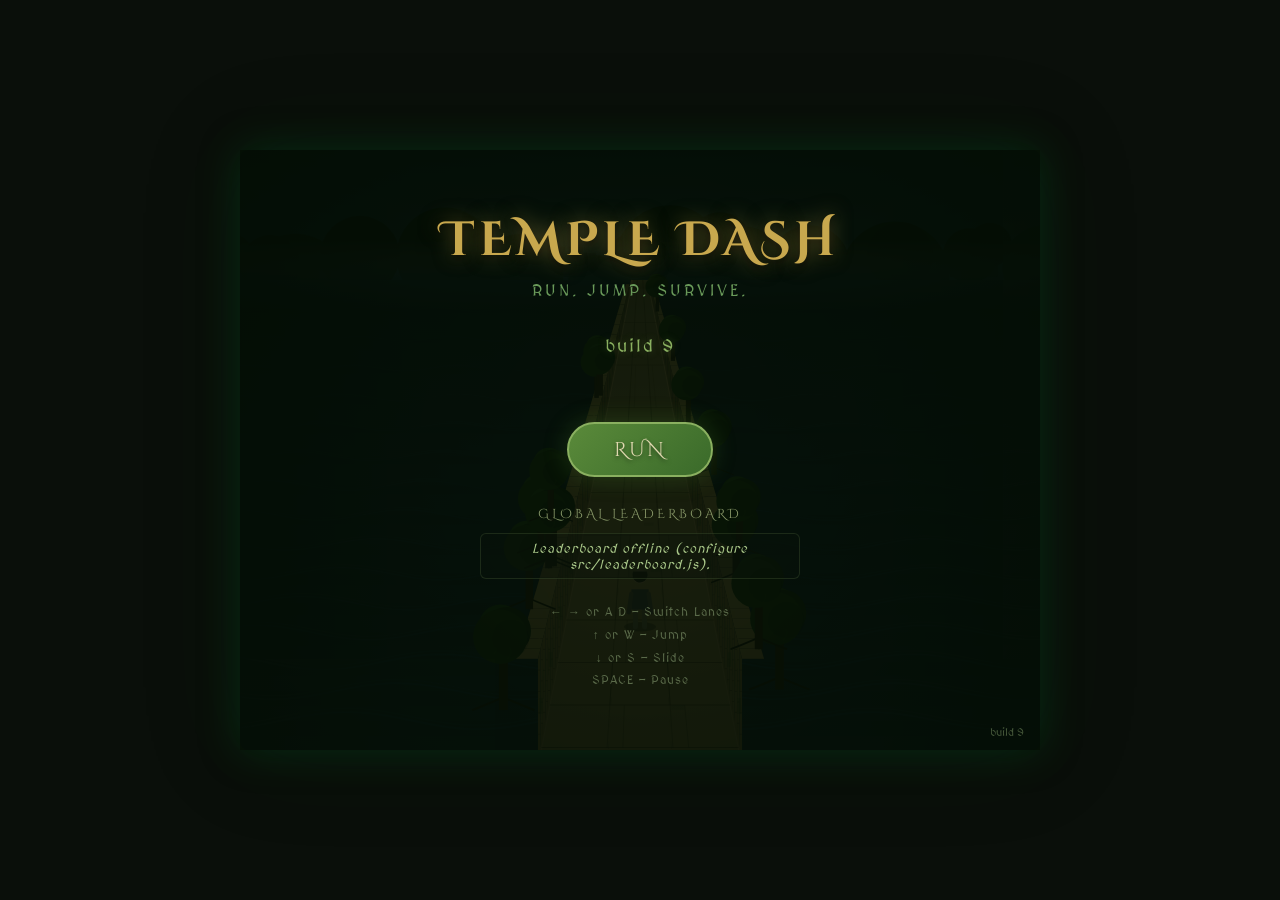
==== index.html @ 7485555b "//" ====
<!DOCTYPE html>
<html lang="en">
<head>
  <meta charset="UTF-8">
  <meta name="viewport" content="width=device-width, initial-scale=1.0">
  <title>Temple Dash</title>
  <link rel="stylesheet" href="style.css">
</head>
<body>

<div id="gameWrapper">
  <canvas id="game" width="800" height="600"></canvas>

  <div id="hud" style="display:none;">
    <div class="hud-left">
      <div class="hud-stat">
        <div class="hud-label">SCORE</div>
        <div class="hud-value score" id="scoreDisplay">0</div>
      </div>
      <div class="hud-stat">
        <div class="hud-label">METERS</div>
        <div class="hud-value dist" id="distDisplay">0</div>
      </div>
      <div class="hud-stat">
        <div class="hud-label">COINS</div>
        <div class="hud-value coins" id="coinDisplay">0</div>
      </div>
    </div>
    <div class="hud-right">
      <div class="biome-chip" id="biomeChip">Jungle Temple</div>
      <button id="pauseBtn" class="pause-btn" type="button" aria-label="Pause">
        <span class="pause-icon" aria-hidden="true">
          <span class="bar"></span><span class="bar"></span>
        </span>
        <span class="play-icon" aria-hidden="true"></span>
      </button>
    </div>
    <div class="version" id="versionDisplay"></div>

    <div class="powerup-hud" id="powerupHud">
      <div class="streak-bar" id="streakBar">
        <div class="streak-label">
          <span class="streak-icon" aria-hidden="true">●</span>
          <span id="streakLabel">0 / 10</span>
        </div>
        <div class="streak-track">
          <div class="streak-fill" id="streakFill"></div>
        </div>
      </div>

      <div class="invincible-timer" id="invincibleTimer" style="display:none;">
        <span class="invincible-icon" aria-hidden="true">★</span>
        <span class="invincible-text">INVINCIBLE</span>
        <span class="invincible-count" id="invincibleCount">5</span><span class="invincible-suffix">s</span>
      </div>
    </div>
  </div>

  <div id="pauseOverlay" class="pause-overlay">
    <div class="pause-card">
      <h2>PAUSED</h2>
      <div class="pause-hint">Press SPACE or tap below to resume</div>
      <button id="resumeBtn" type="button">RESUME</button>
    </div>
  </div>

  <div id="biomeBanner" class="biome-banner"></div>

  <div id="overlay">
    <h1>TEMPLE DASH</h1>
    <div class="subtitle">Run. Jump. Survive.</div>
    <div class="overlay-version-large" id="overlayVersionLarge"></div>
    <div class="score-display" id="finalScore" style="display:none;"></div>
    <div class="high-score" id="highScore" style="display:none;"></div>

    <div class="world-best" id="worldBest"></div>

    <button id="startBtn">RUN</button>

    <div class="leaderboard" id="leaderboardWrap">
      <div class="leaderboard-title">GLOBAL LEADERBOARD</div>
      <ol class="leaderboard-list" id="leaderboardList">
        <li class="leaderboard-empty">Loading top runners...</li>
      </ol>
    </div>

    <div class="controls-hint">
      &larr; &rarr; or A D &mdash; Switch Lanes<br>
      &uarr; or W &mdash; Jump<br>
      &darr; or S &mdash; Slide<br>
      SPACE &mdash; Pause
    </div>
    <div class="overlay-version" id="overlayVersion"></div>
  </div>
</div>

<!-- Load order matters: config first, biomes next (so drawers can read palettes), then modules, game.js last -->
<script src="src/config.js"></script>
<script src="src/biomes.js"></script>
<script>
  // Make canvas available to all modules
  TD.canvas = document.getElementById('game');
</script>
<script src="src/particles.js"></script>
<script src="src/player.js"></script>
<script src="src/obstacles.js"></script>
<script src="src/coins.js"></script>
<script src="src/environment.js"></script>
<script src="src/input.js"></script>
<script src="src/intro.js"></script>
<script src="src/leaderboard.js"></script>
<script src="src/ui.js"></script>
<script src="src/game.js"></script>

</body>
</html>
---- style.css ----
@import url('https://fonts.googleapis.com/css2?family=Cinzel+Decorative:wght@700;900&family=MedievalSharp&display=swap');

* { margin: 0; padding: 0; box-sizing: border-box; }

body {
  background: #0a0f0a;
  display: flex;
  justify-content: center;
  align-items: center;
  height: 100vh;
  overflow: hidden;
  font-family: 'MedievalSharp', cursive;
}

#gameWrapper {
  position: relative;
  width: 800px;
  height: 600px;
}

canvas {
  display: block;
  border-radius: 8px;
  box-shadow: 0 0 40px rgba(0,80,30,0.4), 0 0 100px rgba(0,40,15,0.2);
}

/* ---- Overlay (start / game-over screen) ---- */

#overlay {
  position: absolute;
  top: 0; left: 0;
  width: 100%; height: 100%;
  display: flex;
  flex-direction: column;
  justify-content: center;
  align-items: center;
  background: rgba(5,15,5,0.88);
  z-index: 10;
  transition: opacity 0.4s;
}

#overlay.hidden {
  opacity: 0;
  pointer-events: none;
}

#overlay h1 {
  font-family: 'Cinzel Decorative', serif;
  font-size: 48px;
  color: #c8a84e;
  text-shadow: 0 0 20px rgba(200,168,78,0.5), 0 3px 6px rgba(0,0,0,0.8);
  margin-bottom: 8px;
  letter-spacing: 4px;
}

#overlay .subtitle {
  font-size: 16px;
  color: #6a9a5a;
  margin-bottom: 35px;
  letter-spacing: 3px;
  text-transform: uppercase;
}

#overlay .score-display {
  font-size: 26px;
  color: #ffd700;
  margin-bottom: 8px;
  text-shadow: 0 0 10px rgba(255,215,0,0.4);
}

#overlay .high-score {
  font-size: 15px;
  color: #7a8a6a;
  margin-bottom: 28px;
}

#startBtn {
  font-family: 'Cinzel Decorative', serif;
  font-size: 20px;
  padding: 12px 45px;
  background: linear-gradient(135deg, #5a8a3a, #3a6a2a);
  color: #e0d8b0;
  border: 2px solid #8ab060;
  border-radius: 50px;
  cursor: pointer;
  text-shadow: 0 2px 4px rgba(0,0,0,0.5);
  box-shadow: 0 0 25px rgba(80,140,50,0.3);
  transition: all 0.3s;
  letter-spacing: 2px;
}

#startBtn:hover {
  transform: scale(1.05);
  box-shadow: 0 0 40px rgba(80,140,50,0.5);
  background: linear-gradient(135deg, #6a9a4a, #4a7a3a);
}

.controls-hint {
  margin-top: 22px;
  font-size: 12px;
  color: #5a6a4a;
  text-align: center;
  line-height: 1.9;
  letter-spacing: 1px;
}

/* ---- HUD ---- */

#hud {
  position: absolute;
  top: 0; left: 0;
  width: 100%;
  padding: 12px 20px;
  display: flex;
  justify-content: space-between;
  align-items: flex-start;
  pointer-events: none;
  z-index: 5;
}

.hud-left {
  display: flex;
  gap: 22px;
}

.hud-stat {
  display: flex;
  flex-direction: column;
  align-items: flex-start;
  line-height: 1;
}

.hud-label {
  font-family: 'Cinzel Decorative', serif;
  font-size: 10px;
  color: #7a8a6a;
  letter-spacing: 2px;
  margin-bottom: 4px;
  text-shadow: 0 1px 3px rgba(0,0,0,0.8);
}

.hud-value {
  font-family: 'Cinzel Decorative', serif;
  font-size: 22px;
  text-shadow: 0 2px 6px rgba(0,0,0,0.8);
}

.hud-value.score { color: #ffd700; }
.hud-value.dist  { color: #aac88a; }
.hud-value.coins { color: #f0c860; }

.hud-right {
  display: flex;
  align-items: center;
  gap: 10px;
}

/* Pause button — opt back in to clicks since the HUD disables them. */
.pause-btn {
  pointer-events: auto;
  width: 36px;
  height: 36px;
  border-radius: 50%;
  border: 1px solid rgba(200,168,78,0.5);
  background: rgba(10,20,10,0.65);
  color: #e0d8b0;
  cursor: pointer;
  display: flex;
  align-items: center;
  justify-content: center;
  padding: 0;
  transition: transform 0.15s ease, box-shadow 0.2s ease, background 0.2s ease;
  box-shadow: 0 2px 8px rgba(0,0,0,0.5);
}

.pause-btn:hover {
  transform: scale(1.06);
  background: rgba(20,35,20,0.85);
  box-shadow: 0 0 14px rgba(200,168,78,0.35);
}

.pause-btn:active {
  transform: scale(0.96);
}

.pause-btn .pause-icon {
  display: inline-flex;
  gap: 4px;
  align-items: center;
  justify-content: center;
}

.pause-btn .pause-icon .bar {
  width: 4px;
  height: 14px;
  background: #e0d8b0;
  border-radius: 1px;
}

.pause-btn .play-icon {
  display: none;
  width: 0;
  height: 0;
  border-left: 12px solid #e0d8b0;
  border-top: 7px solid transparent;
  border-bottom: 7px solid transparent;
  margin-left: 3px;
}

.pause-btn.is-paused .pause-icon { display: none; }
.pause-btn.is-paused .play-icon  { display: block; }

/* Pause overlay */
.pause-overlay {
  position: absolute;
  inset: 0;
  display: flex;
  align-items: center;
  justify-content: center;
  background: rgba(5,15,5,0.7);
  backdrop-filter: blur(2px);
  opacity: 0;
  pointer-events: none;
  z-index: 9;
  transition: opacity 0.18s ease;
}

.pause-overlay.show {
  opacity: 1;
  pointer-events: auto;
}

.pause-card {
  display: flex;
  flex-direction: column;
  align-items: center;
  padding: 30px 45px;
  background: rgba(10,20,10,0.85);
  border: 1px solid rgba(200,168,78,0.45);
  border-radius: 14px;
  box-shadow: 0 0 40px rgba(0,80,30,0.35);
}

.pause-card h2 {
  font-family: 'Cinzel Decorative', serif;
  font-size: 38px;
  color: #c8a84e;
  letter-spacing: 6px;
  text-shadow: 0 0 18px rgba(200,168,78,0.45), 0 3px 6px rgba(0,0,0,0.7);
  margin-bottom: 10px;
}

.pause-hint {
  font-size: 12px;
  color: #8a9a6a;
  letter-spacing: 2px;
  text-transform: uppercase;
  margin-bottom: 22px;
}

#resumeBtn {
  font-family: 'Cinzel Decorative', serif;
  font-size: 16px;
  padding: 10px 36px;
  background: linear-gradient(135deg, #5a8a3a, #3a6a2a);
  color: #e0d8b0;
  border: 2px solid #8ab060;
  border-radius: 50px;
  cursor: pointer;
  text-shadow: 0 2px 4px rgba(0,0,0,0.5);
  box-shadow: 0 0 20px rgba(80,140,50,0.3);
  transition: all 0.2s;
  letter-spacing: 2px;
}

#resumeBtn:hover {
  transform: scale(1.05);
  background: linear-gradient(135deg, #6a9a4a, #4a7a3a);
  box-shadow: 0 0 30px rgba(80,140,50,0.5);
}

/* ---- Power-up HUD (coin streak bar + invincibility timer) ---- */

.powerup-hud {
  position: absolute;
  top: 60px;
  left: 50%;
  transform: translateX(-50%);
  display: flex;
  flex-direction: column;
  align-items: center;
  gap: 6px;
  pointer-events: none;
  z-index: 6;
}

.streak-bar {
  display: flex;
  flex-direction: column;
  align-items: center;
  gap: 4px;
  transition: transform 0.2s ease;
}

.streak-bar.miss {
  animation: streakMiss 0.45s ease-in-out;
}

.streak-label {
  display: flex;
  align-items: center;
  gap: 6px;
  font-family: 'Cinzel Decorative', serif;
  font-size: 11px;
  color: #f0c860;
  letter-spacing: 2px;
  text-shadow: 0 1px 3px rgba(0,0,0,0.85);
}

.streak-label .streak-icon {
  font-size: 13px;
  color: #ffd700;
  text-shadow: 0 0 8px rgba(255,215,0,0.6);
}

.streak-track {
  width: 220px;
  height: 10px;
  background: rgba(10,20,10,0.7);
  border: 1px solid rgba(200,168,78,0.5);
  border-radius: 6px;
  overflow: hidden;
  box-shadow: 0 2px 6px rgba(0,0,0,0.55), inset 0 1px 2px rgba(0,0,0,0.6);
}

.streak-fill {
  height: 100%;
  width: 0%;
  background: linear-gradient(90deg, #c8a84e, #f0c860 45%, #fff3c0);
  box-shadow: 0 0 10px rgba(255,215,0,0.55);
  transition: width 0.25s ease, background 0.25s ease;
}

.streak-bar.miss .streak-fill {
  background: linear-gradient(90deg, #8a2a1a, #c84a3a);
  transition: none;
}

@keyframes streakMiss {
  0%, 100% { transform: translateX(0); }
  20%      { transform: translateX(-6px); }
  40%      { transform: translateX(5px); }
  60%      { transform: translateX(-3px); }
  80%      { transform: translateX(2px); }
}

.invincible-timer {
  display: flex;
  align-items: center;
  gap: 8px;
  padding: 7px 18px;
  background: linear-gradient(135deg, rgba(60,40,5,0.85), rgba(35,22,2,0.85));
  border: 1.5px solid #ffd700;
  border-radius: 22px;
  font-family: 'Cinzel Decorative', serif;
  color: #ffe9a0;
  letter-spacing: 2px;
  text-shadow: 0 1px 3px rgba(0,0,0,0.8);
  box-shadow: 0 0 18px rgba(255,215,0,0.5), inset 0 0 8px rgba(255,243,180,0.15);
  animation: invinciblePulse 0.9s ease-in-out infinite;
}

.invincible-timer .invincible-icon {
  font-size: 18px;
  color: #fff3c0;
  text-shadow: 0 0 10px #ffd700;
}

.invincible-timer .invincible-text {
  font-size: 12px;
  color: #ffd700;
}

.invincible-timer .invincible-count {
  font-size: 20px;
  font-weight: 900;
  color: #ffffff;
  text-shadow: 0 0 12px #ffd700, 0 1px 3px rgba(0,0,0,0.85);
  min-width: 18px;
  text-align: right;
}

.invincible-timer .invincible-suffix {
  font-size: 12px;
  color: #ffe9a0;
}

@keyframes invinciblePulse {
  0%, 100% { box-shadow: 0 0 18px rgba(255,215,0,0.5), inset 0 0 8px rgba(255,243,180,0.15); }
  50%      { box-shadow: 0 0 32px rgba(255,215,0,0.9), inset 0 0 14px rgba(255,243,180,0.30); }
}

.biome-chip {
  font-family: 'Cinzel Decorative', serif;
  font-size: 13px;
  color: #e0d8b0;
  letter-spacing: 2px;
  padding: 6px 14px;
  background: rgba(10,20,10,0.6);
  border: 1px solid rgba(200,168,78,0.4);
  border-radius: 20px;
  text-shadow: 0 1px 3px rgba(0,0,0,0.8);
}

/* ---- Biome transition banner ---- */

.biome-banner {
  position: absolute;
  top: 45%;
  left: 50%;
  transform: translate(-50%, -50%) scale(0.9);
  font-family: 'Cinzel Decorative', serif;
  font-size: 36px;
  color: #c8a84e;
  letter-spacing: 6px;
  text-shadow: 0 0 25px rgba(200,168,78,0.7), 0 4px 10px rgba(0,0,0,0.9);
  padding: 18px 40px;
  background: rgba(5,15,5,0.55);
  border-top: 2px solid rgba(200,168,78,0.5);
  border-bottom: 2px solid rgba(200,168,78,0.5);
  pointer-events: none;
  opacity: 0;
  z-index: 8;
  white-space: nowrap;
}

.biome-banner.show {
  animation: biomeBannerFade 2s ease-out forwards;
}

@keyframes biomeBannerFade {
  0%   { opacity: 0; transform: translate(-50%, -50%) scale(0.85); }
  15%  { opacity: 1; transform: translate(-50%, -50%) scale(1); }
  80%  { opacity: 1; transform: translate(-50%, -50%) scale(1); }
  100% { opacity: 0; transform: translate(-50%, -50%) scale(1.05); }
}

/* ---- Leaderboard (overlay) ---- */

.world-best {
  font-size: 14px;
  color: #c8a84e;
  margin-bottom: 18px;
  letter-spacing: 1.5px;
  text-shadow: 0 0 8px rgba(200,168,78,0.3);
  min-height: 18px;
}

.leaderboard {
  margin-top: 28px;
  width: 320px;
  max-width: 80%;
}

.leaderboard-title {
  font-family: 'Cinzel Decorative', serif;
  font-size: 13px;
  color: #8a9a6a;
  letter-spacing: 3px;
  text-align: center;
  margin-bottom: 10px;
}

.leaderboard-list {
  list-style: none;
  padding: 0;
  margin: 0;
  max-height: 180px;
  overflow-y: auto;
  background: rgba(10,20,10,0.4);
  border: 1px solid rgba(80,100,60,0.3);
  border-radius: 6px;
}

.leaderboard-list li {
  display: flex;
  justify-content: space-between;
  align-items: center;
  padding: 6px 14px;
  font-size: 13px;
  color: #aac88a;
  border-bottom: 1px solid rgba(80,100,60,0.15);
  letter-spacing: 1px;
}

.leaderboard-list li:last-child { border-bottom: none; }

.leaderboard-list li .rank {
  color: #c8a84e;
  font-family: 'Cinzel Decorative', serif;
  width: 28px;
}

.leaderboard-list li .name {
  flex: 1;
  text-align: left;
  margin: 0 10px;
  white-space: nowrap;
  overflow: hidden;
  text-overflow: ellipsis;
}

.leaderboard-list li .score {
  color: #ffd700;
  font-family: 'Cinzel Decorative', serif;
}

.leaderboard-list li.own {
  background: rgba(200,168,78,0.12);
  color: #e0d8b0;
}

.leaderboard-list li.own .name { color: #ffd700; }

.leaderboard-empty {
  text-align: center;
  color: #5a6a4a;
  font-style: italic;
  font-size: 12px;
}

#hud .version {
  font-size: 12px;
  color: rgba(170,200,138,0.6);
  text-shadow: 0 1px 3px rgba(0,0,0,0.6);
  align-self: flex-start;
}

#overlay .overlay-version {
  position: absolute;
  bottom: 12px;
  right: 16px;
  font-size: 11px;
  color: rgba(170,200,138,0.4);
}

#overlay .overlay-version-large {
  font-size: 18px;
  color: #8ab060;
  margin-bottom: 30px;
  letter-spacing: 2px;
  text-shadow: 0 0 10px rgba(138,176,96,0.3);
}
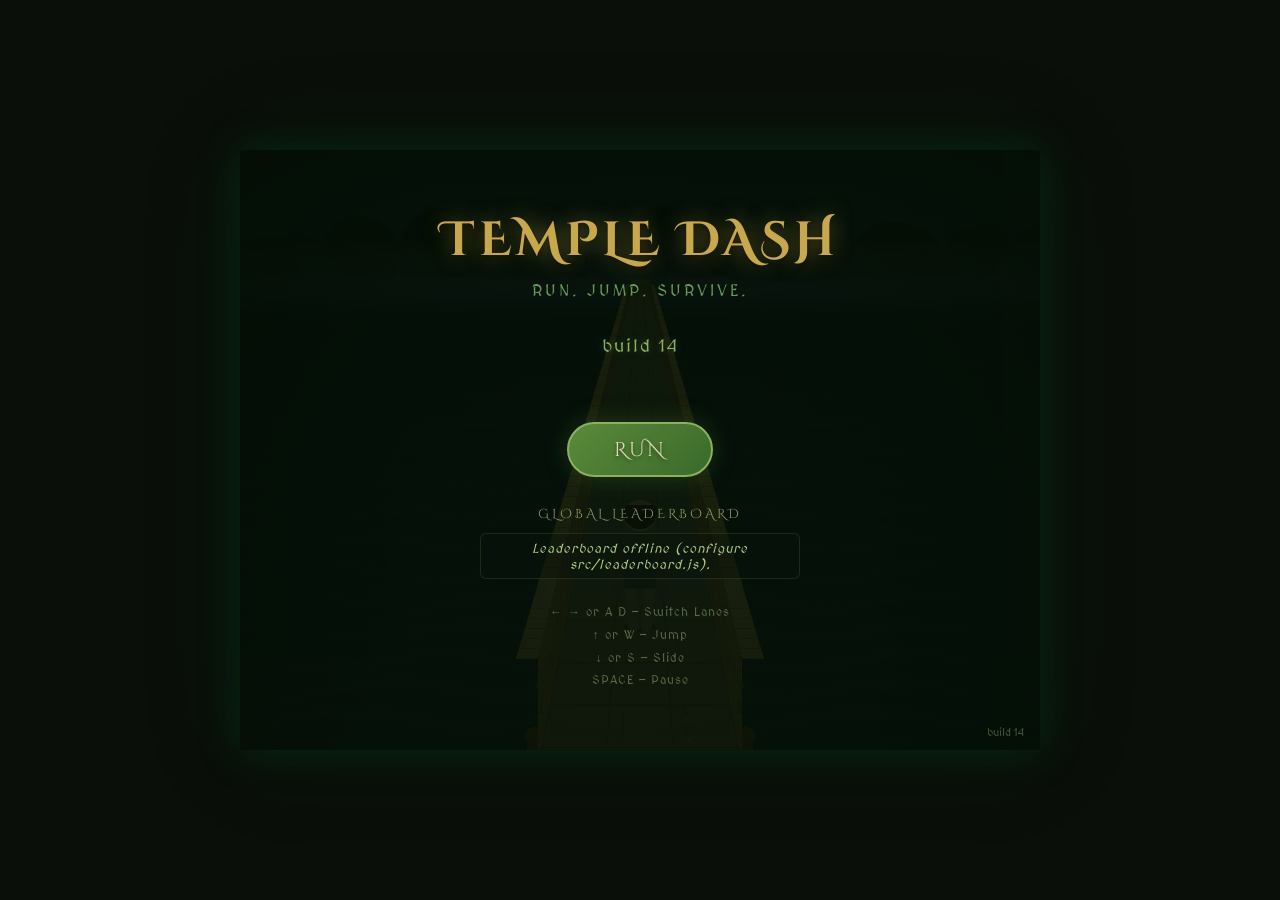
==== commit 957623e3: "Tutorial-phase" ====
--- a/index.html
+++ b/index.html
@@ -41,7 +41,7 @@
       <div class="streak-bar" id="streakBar">
         <div class="streak-label">
           <span class="streak-icon" aria-hidden="true">●</span>
-          <span id="streakLabel">0 / 10</span>
+          <span id="streakLabel">0 / 5</span>
         </div>
         <div class="streak-track">
           <div class="streak-fill" id="streakFill"></div>
@@ -65,6 +65,22 @@
   </div>
 
   <div id="biomeBanner" class="biome-banner"></div>
+
+  <div id="tutorialHud" class="tutorial-hud hidden" aria-live="polite">
+    <div class="tutorial-card">
+      <div class="tutorial-text" id="tutorialText">Get Ready...</div>
+      <div class="tutorial-keypad">
+        <div class="keypad-row keypad-row-top">
+          <kbd class="tut-key" data-key="up">&uarr;</kbd>
+        </div>
+        <div class="keypad-row keypad-row-bottom">
+          <kbd class="tut-key" data-key="left">&larr;</kbd>
+          <kbd class="tut-key" data-key="down">&darr;</kbd>
+          <kbd class="tut-key" data-key="right">&rarr;</kbd>
+        </div>
+      </div>
+    </div>
+  </div>
 
   <div id="overlay">
     <h1>TEMPLE DASH</h1>
@@ -110,6 +126,7 @@
 <script src="src/intro.js"></script>
 <script src="src/leaderboard.js"></script>
 <script src="src/ui.js"></script>
+<script src="src/tutorial.js"></script>
 <script src="src/game.js"></script>
 
 </body>
--- a/style.css
+++ b/style.css
@@ -445,6 +445,122 @@
   100% { opacity: 0; transform: translate(-50%, -50%) scale(1.05); }
 }
 
+/* ---- Tutorial hint card (first ~10s of a run) ----
+   A minimal frosted-glass arrow-pad in the bottom-right corner. The path's
+   right edge never extends past x≈537 of the 800-wide canvas, so this card
+   (anchored at right:18px) sits entirely outside the runway and never
+   blocks the character or any approaching obstacle. */
+
+.tutorial-hud {
+  position: absolute;
+  right: 18px;
+  bottom: 18px;
+  z-index: 7;
+  pointer-events: none;
+  opacity: 0;
+  transform: translateY(8px);
+  transition: opacity 0.3s ease, transform 0.3s ease;
+}
+
+.tutorial-hud.show {
+  opacity: 1;
+  transform: translateY(0);
+}
+
+.tutorial-hud.hidden {
+  opacity: 0;
+  transform: translateY(8px);
+}
+
+.tutorial-card {
+  display: flex;
+  flex-direction: column;
+  align-items: center;
+  gap: 8px;
+  padding: 10px 14px 12px;
+  background: rgba(10,20,10,0.32);
+  border: 1px solid rgba(200,168,78,0.45);
+  border-radius: 12px;
+  -webkit-backdrop-filter: blur(5px);
+  backdrop-filter: blur(5px);
+  box-shadow: 0 4px 14px rgba(0,0,0,0.45), 0 0 16px rgba(200,168,78,0.2);
+}
+
+.tutorial-text {
+  font-family: 'Cinzel Decorative', serif;
+  font-size: 12px;
+  letter-spacing: 2px;
+  color: #ffe9a0;
+  text-shadow: 0 1px 2px rgba(0,0,0,0.95), 0 0 6px rgba(0,0,0,0.55);
+  white-space: nowrap;
+  min-height: 14px;
+}
+
+.tutorial-keypad {
+  display: flex;
+  flex-direction: column;
+  align-items: center;
+  gap: 4px;
+}
+
+.keypad-row {
+  display: flex;
+  gap: 4px;
+  justify-content: center;
+}
+
+.tut-key {
+  display: inline-flex;
+  align-items: center;
+  justify-content: center;
+  width: 38px;
+  height: 38px;
+  background: linear-gradient(180deg, rgba(55,55,55,0.85), rgba(22,22,22,0.85));
+  border: 1.5px solid rgba(150,150,150,0.55);
+  border-radius: 7px;
+  color: #b8b8a8;
+  font-family: 'MedievalSharp', cursive;
+  font-size: 19px;
+  font-weight: bold;
+  line-height: 1;
+  text-shadow: 0 1px 2px rgba(0,0,0,0.85);
+  box-shadow: 0 3px 5px rgba(0,0,0,0.5), inset 0 1px 0 rgba(255,255,255,0.06);
+  transition: background 0.18s ease, color 0.18s ease, border-color 0.18s ease,
+              box-shadow 0.18s ease, transform 0.18s ease;
+}
+
+.tut-key.active {
+  background: linear-gradient(180deg, #fff3c0, #f0c860 55%, #c8a84e);
+  border-color: #fff3c0;
+  color: #2a1a05;
+  text-shadow: 0 1px 1px rgba(255,243,180,0.5);
+  box-shadow:
+    0 0 22px rgba(255,215,0,0.85),
+    0 0 6px rgba(255,243,180,0.7),
+    0 3px 8px rgba(0,0,0,0.45),
+    inset 0 1px 0 rgba(255,255,255,0.45);
+  animation: tutKeyPulse 0.65s ease-in-out infinite;
+}
+
+@keyframes tutKeyPulse {
+  0%, 100% {
+    transform: translateY(-2px) scale(1);
+    box-shadow:
+      0 0 22px rgba(255,215,0,0.85),
+      0 0 6px rgba(255,243,180,0.7),
+      0 3px 8px rgba(0,0,0,0.45),
+      inset 0 1px 0 rgba(255,255,255,0.45);
+  }
+  50% {
+    transform: translateY(-5px) scale(1.08);
+    box-shadow:
+      0 0 30px rgba(255,215,0,1),
+      0 0 10px rgba(255,243,180,0.9),
+      0 5px 12px rgba(0,0,0,0.5),
+      inset 0 1px 0 rgba(255,255,255,0.55);
+  }
+}
+
 /* ---- Leaderboard (overlay) ---- */
 
 .world-best {
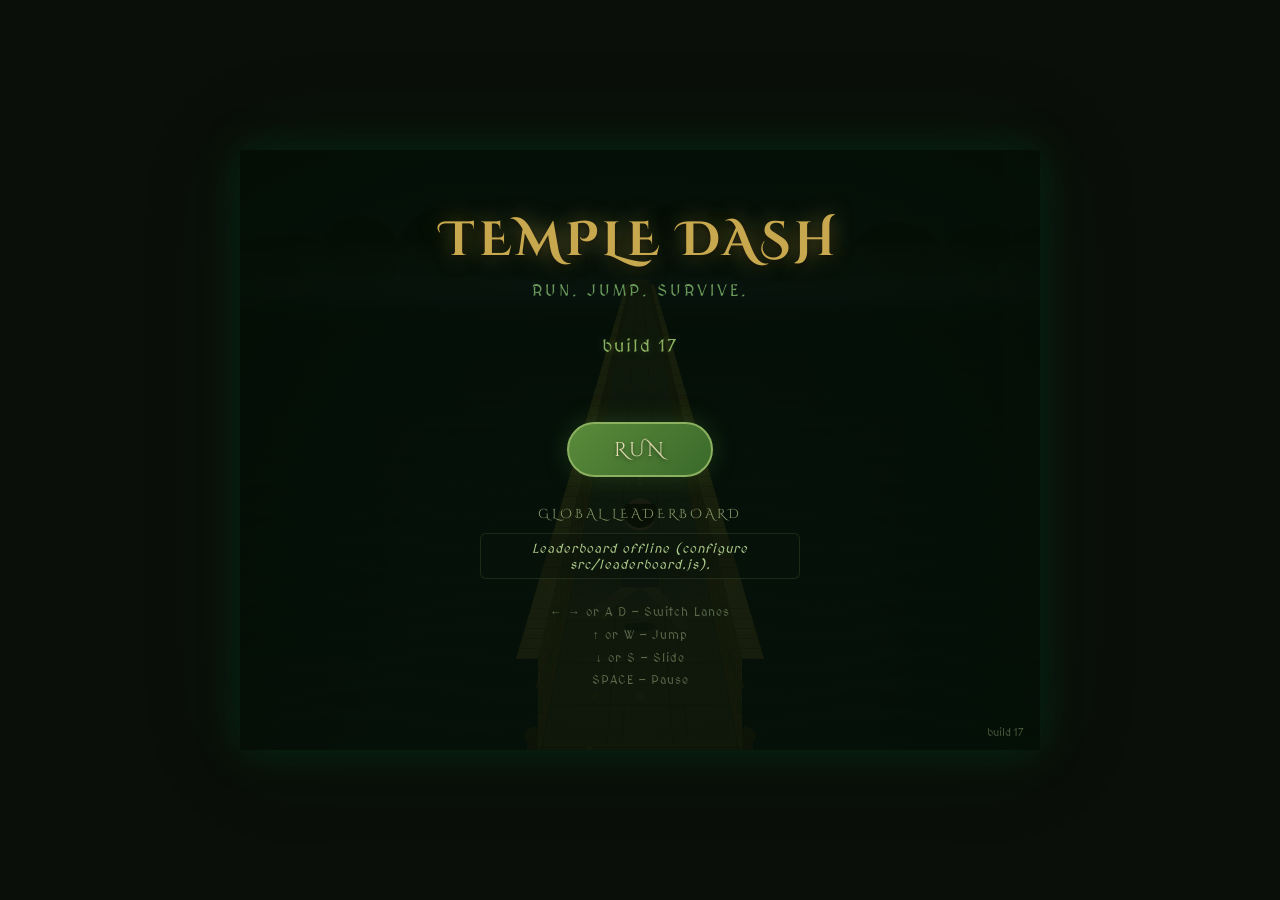
==== commit 02211b85: "Merge remote changes (pause, slide, tutorial, powerups) with audio Resolved conflicts: kept all team" ====
--- a/index.html
+++ b/index.html
@@ -28,6 +28,7 @@
     </div>
     <div class="hud-right">
       <div class="biome-chip" id="biomeChip">Jungle Temple</div>
+      <div class="mute-btn" id="muteBtn">🔊</div>
       <button id="pauseBtn" class="pause-btn" type="button" aria-label="Pause">
         <span class="pause-icon" aria-hidden="true">
           <span class="bar"></span><span class="bar"></span>
@@ -113,6 +114,8 @@
 <!-- Load order matters: config first, biomes next (so drawers can read palettes), then modules, game.js last -->
 <script src="src/config.js"></script>
 <script src="src/biomes.js"></script>
+<script src="src/audio.js"></script>
+<script src="src/music.js"></script>
 <script>
   // Make canvas available to all modules
   TD.canvas = document.getElementById('game');
--- a/style.css
+++ b/style.css
@@ -153,6 +153,21 @@
   display: flex;
   align-items: center;
   gap: 10px;
+}
+
+.mute-btn {
+  font-size: 18px;
+  cursor: pointer;
+  pointer-events: all;
+  opacity: 0.7;
+  transition: opacity 0.2s, transform 0.15s;
+  user-select: none;
+  filter: drop-shadow(0 1px 3px rgba(0,0,0,0.8));
+}
+
+.mute-btn:hover {
+  opacity: 1;
+  transform: scale(1.15);
 }
 
 /* Pause button — opt back in to clicks since the HUD disables them. */
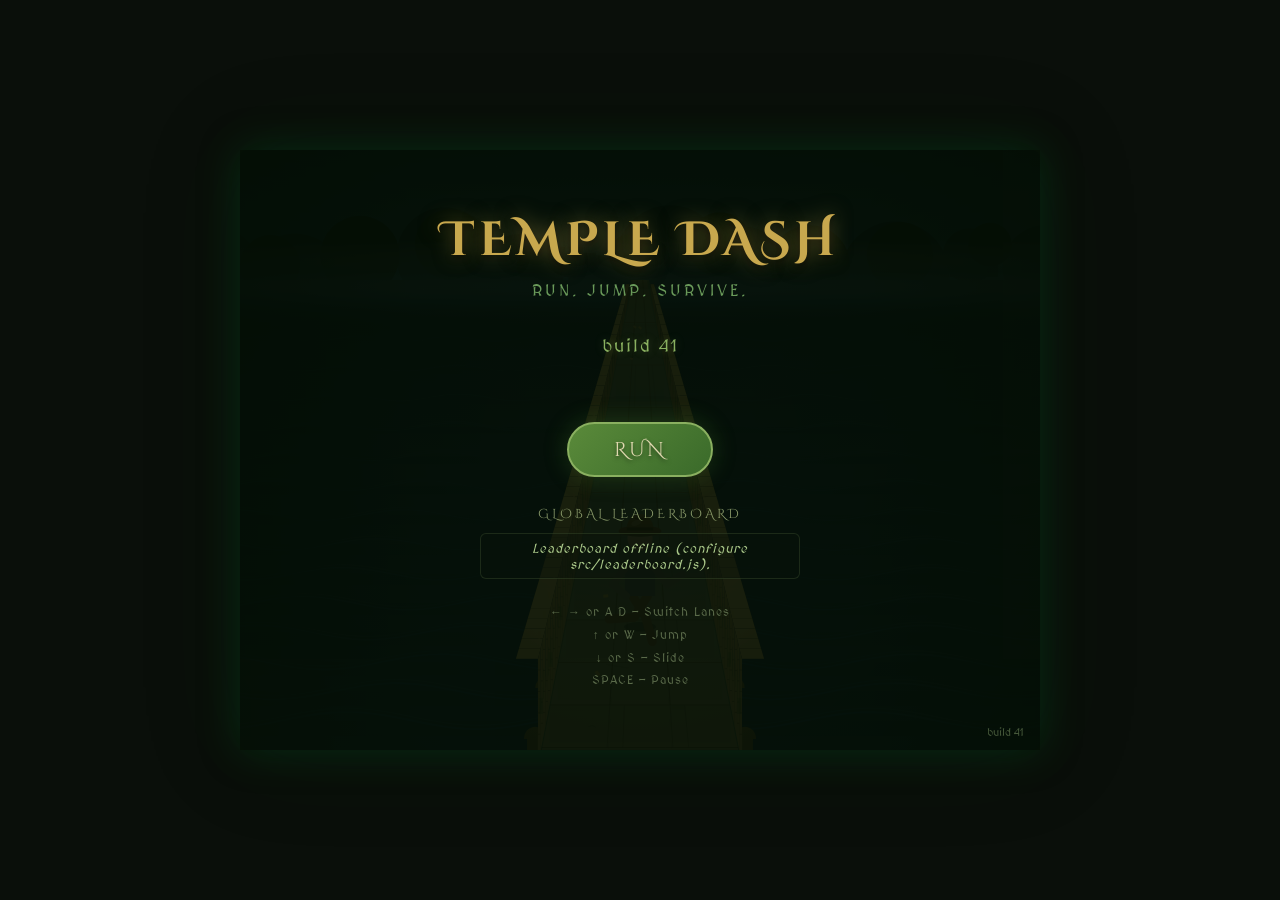
==== commit dc124026: "feat/leaderboard_ptc_update" ====
--- a/index.html
+++ b/index.html
@@ -88,6 +88,7 @@
     <div class="subtitle">Run. Jump. Survive.</div>
     <div class="overlay-version-large" id="overlayVersionLarge"></div>
     <div class="score-display" id="finalScore" style="display:none;"></div>
+    <div class="outrun" id="outrunPct" style="display:none;"></div>
     <div class="high-score" id="highScore" style="display:none;"></div>
 
     <div class="world-best" id="worldBest"></div>
--- a/style.css
+++ b/style.css
@@ -66,6 +66,14 @@
   color: #ffd700;
   margin-bottom: 8px;
   text-shadow: 0 0 10px rgba(255,215,0,0.4);
+}
+
+#overlay .outrun {
+  font-size: 17px;
+  color: #c8a84e;
+  margin-bottom: 8px;
+  letter-spacing: 0.5px;
+  text-shadow: 0 0 8px rgba(200, 168, 78, 0.35);
 }
 
 #overlay .high-score {
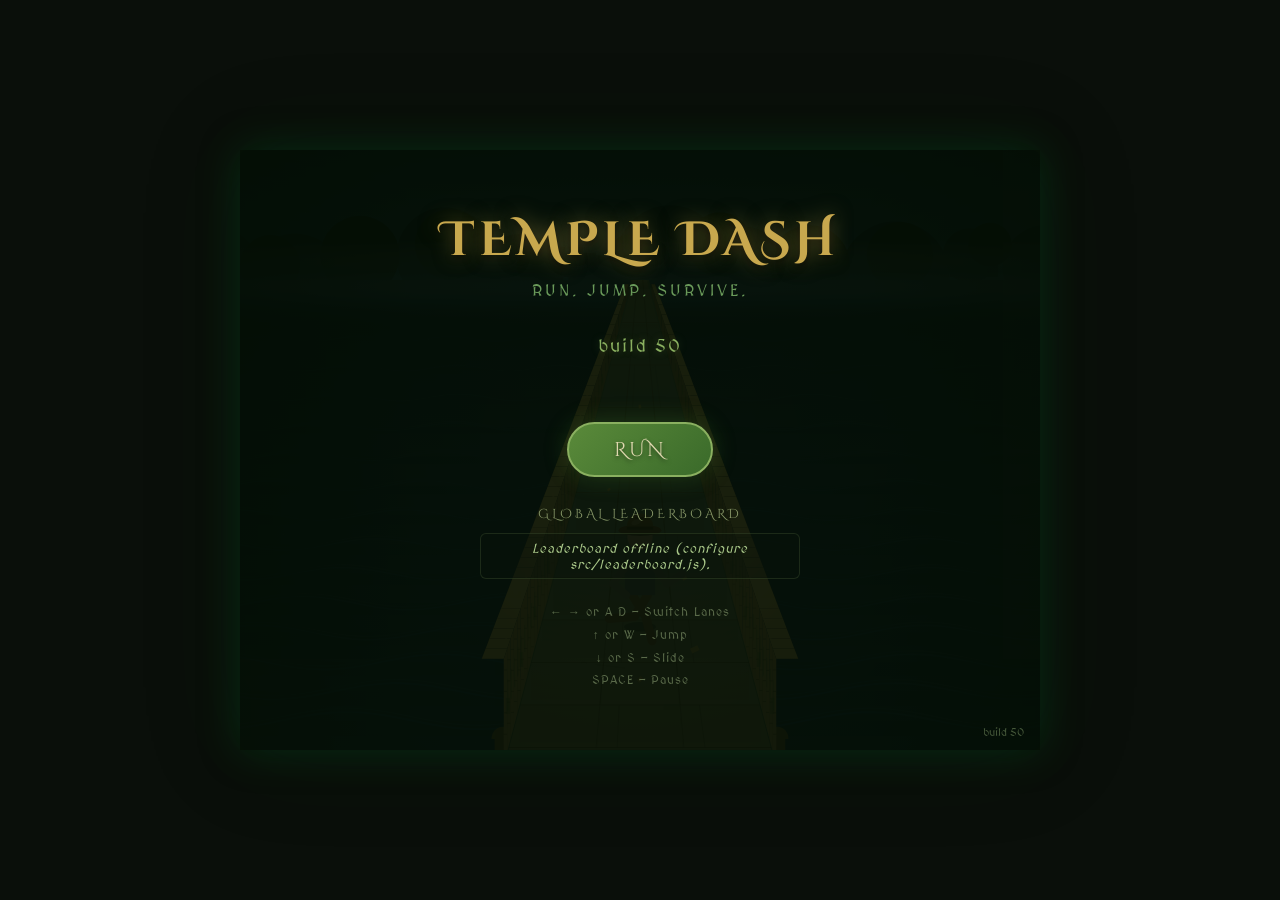
==== commit 6e49334b: "Add Pro-Bundle popup for low scores on repeat plays Shows a fake "Buy our Pro-Bundle for $99.99" pop" ====
--- a/index.html
+++ b/index.html
@@ -83,6 +83,16 @@
     </div>
   </div>
 
+  <div id="proPopup" class="pro-popup hidden">
+    <div class="pro-popup-card">
+      <button id="proPopupClose" class="pro-popup-close" type="button">&times;</button>
+      <div class="pro-popup-emoji">💀</div>
+      <h2 class="pro-popup-title">Looks like you suck.</h2>
+      <p class="pro-popup-text">Buy our <strong>Pro-Bundle</strong> for only <span class="pro-popup-price">$99.99</span> !</p>
+      <a id="proPopupBuy" class="pro-popup-buy" href="https://www.westernunion.com/fr/fr/web/send-money/start" target="_blank" rel="noopener">BUY NOW</a>
+    </div>
+  </div>
+
   <div id="overlay">
     <h1>TEMPLE DASH</h1>
     <div class="subtitle">Run. Jump. Survive.</div>
--- a/style.css
+++ b/style.css
@@ -690,3 +690,85 @@
   letter-spacing: 2px;
   text-shadow: 0 0 10px rgba(138,176,96,0.3);
 }
+
+/* ---- Pro Bundle popup ---- */
+.pro-popup {
+  position: absolute;
+  inset: 0;
+  z-index: 200;
+  display: flex;
+  align-items: center;
+  justify-content: center;
+  background: rgba(0,0,0,0.75);
+  animation: proFadeIn 0.3s ease;
+}
+.pro-popup.hidden { display: none; }
+
+@keyframes proFadeIn {
+  from { opacity: 0; }
+  to   { opacity: 1; }
+}
+
+.pro-popup-card {
+  position: relative;
+  background: linear-gradient(145deg, #1a1a2e, #16213e);
+  border: 2px solid #e94560;
+  border-radius: 16px;
+  padding: 36px 40px 28px;
+  text-align: center;
+  max-width: 360px;
+  width: 90%;
+  box-shadow: 0 0 40px rgba(233,69,96,0.35), 0 8px 32px rgba(0,0,0,0.5);
+}
+
+.pro-popup-close {
+  position: absolute;
+  top: 8px; right: 12px;
+  background: none; border: none;
+  color: #666; font-size: 22px;
+  cursor: pointer;
+  line-height: 1;
+}
+.pro-popup-close:hover { color: #e94560; }
+
+.pro-popup-emoji { font-size: 48px; margin-bottom: 8px; }
+
+.pro-popup-title {
+  color: #e94560;
+  font-size: 22px;
+  margin: 0 0 12px;
+  text-transform: uppercase;
+  letter-spacing: 1px;
+}
+
+.pro-popup-text {
+  color: #ccc;
+  font-size: 15px;
+  margin: 0 0 20px;
+  line-height: 1.5;
+}
+
+.pro-popup-price {
+  color: #0f3460;
+  background: #e94560;
+  padding: 2px 8px;
+  border-radius: 4px;
+  font-weight: bold;
+}
+
+.pro-popup-buy {
+  display: inline-block;
+  background: #e94560;
+  color: #fff;
+  font-weight: bold;
+  font-size: 16px;
+  padding: 12px 40px;
+  border-radius: 8px;
+  text-decoration: none;
+  letter-spacing: 1px;
+  transition: background 0.2s, transform 0.1s;
+}
+.pro-popup-buy:hover {
+  background: #c73652;
+  transform: scale(1.04);
+}
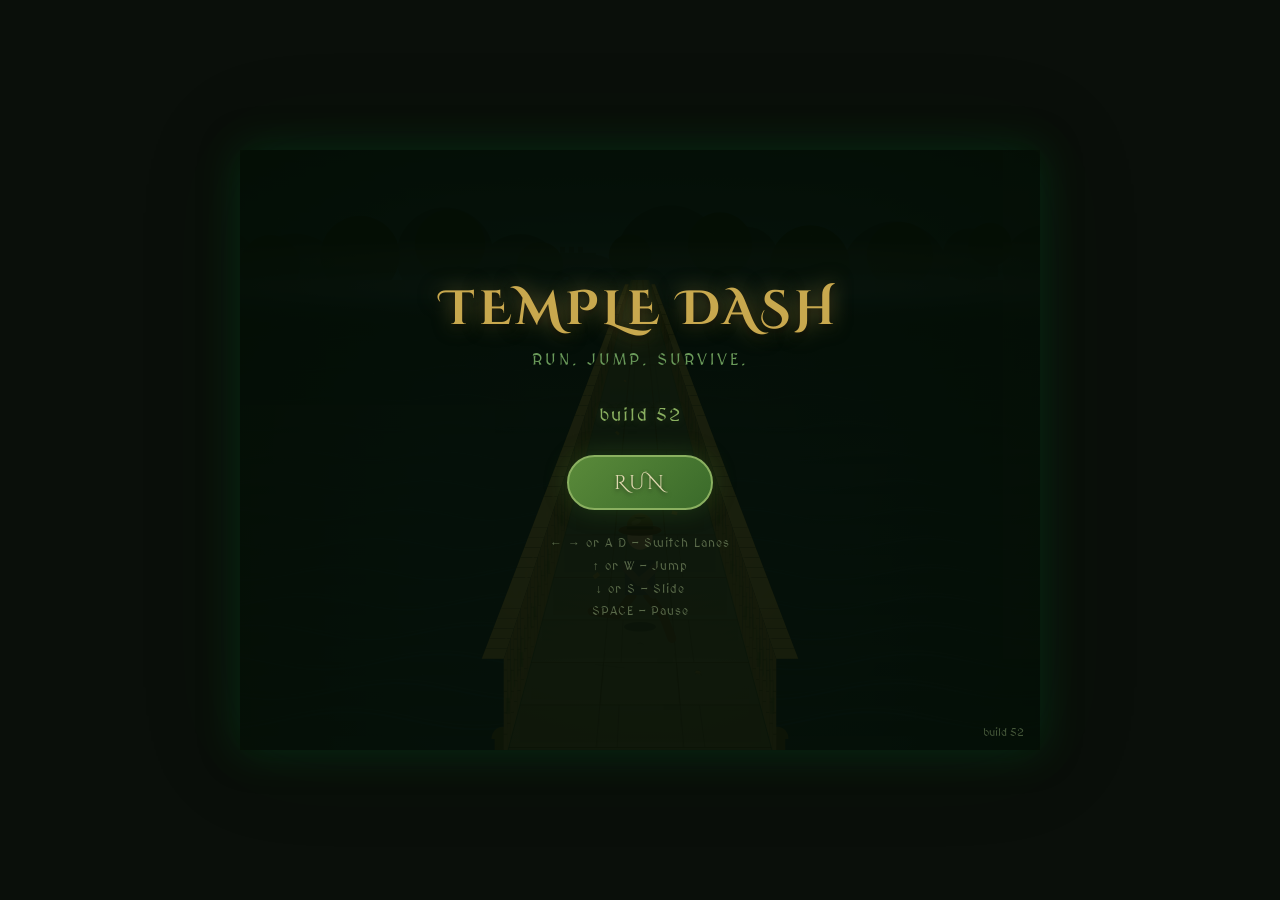
==== commit 9ac5ae5e: "feat/remove-global-leaderboard" ====
--- a/index.html
+++ b/index.html
@@ -101,16 +101,7 @@
     <div class="outrun" id="outrunPct" style="display:none;"></div>
     <div class="high-score" id="highScore" style="display:none;"></div>
 
-    <div class="world-best" id="worldBest"></div>
-
     <button id="startBtn">RUN</button>
-
-    <div class="leaderboard" id="leaderboardWrap">
-      <div class="leaderboard-title">GLOBAL LEADERBOARD</div>
-      <ol class="leaderboard-list" id="leaderboardList">
-        <li class="leaderboard-empty">Loading top runners...</li>
-      </ol>
-    </div>
 
     <div class="controls-hint">
       &larr; &rarr; or A D &mdash; Switch Lanes<br>
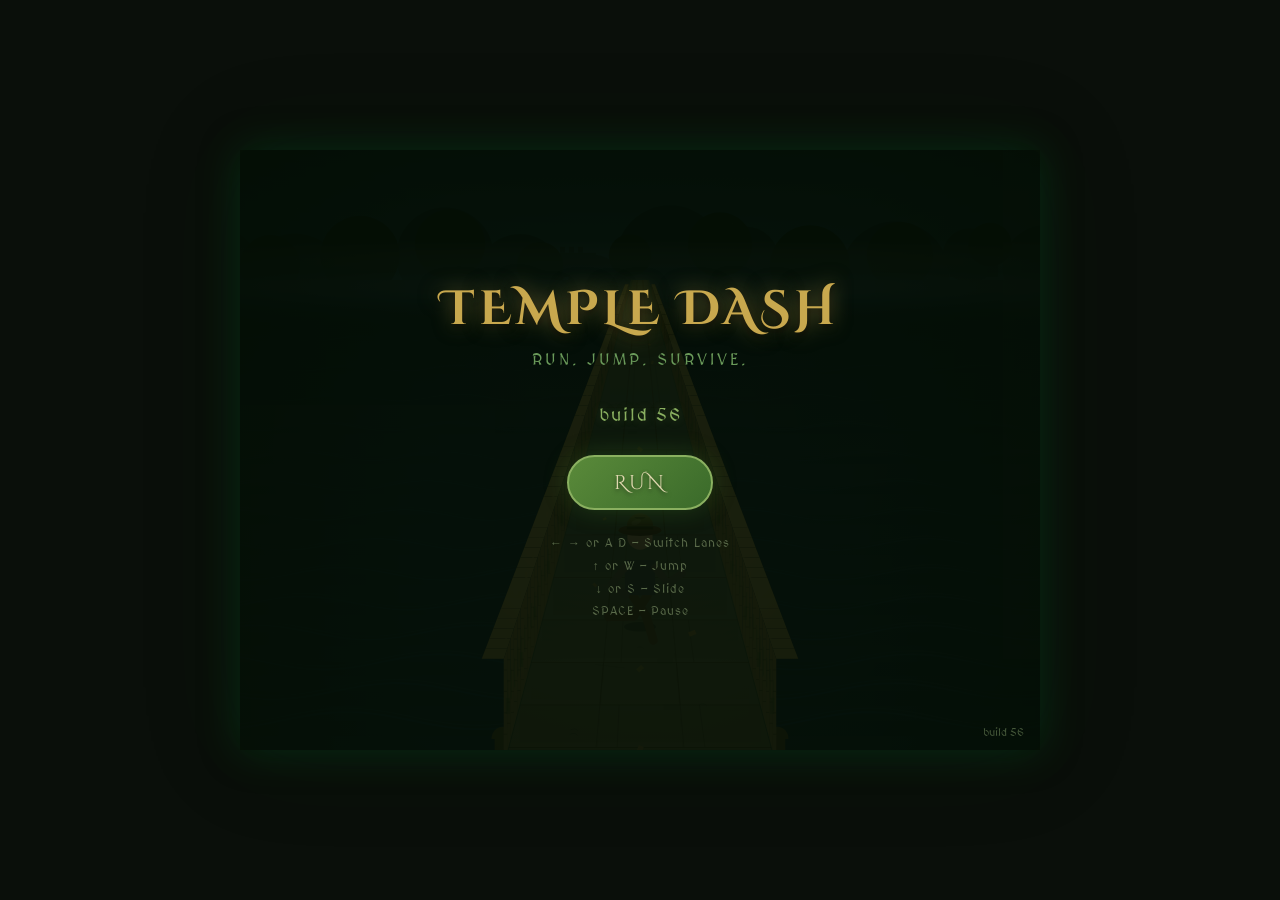
==== commit a992b814: "Make game mobile-friendly: responsive canvas, touch controls, scaled UI - Scale canvas to fit any sc" ====
--- a/index.html
+++ b/index.html
@@ -2,7 +2,7 @@
 <html lang="en">
 <head>
   <meta charset="UTF-8">
-  <meta name="viewport" content="width=device-width, initial-scale=1.0">
+  <meta name="viewport" content="width=device-width, initial-scale=1.0, maximum-scale=1.0, user-scalable=no, viewport-fit=cover">
   <title>Temple Dash</title>
   <link rel="stylesheet" href="style.css">
 </head>
@@ -103,11 +103,17 @@
 
     <button id="startBtn">RUN</button>
 
-    <div class="controls-hint">
+    <div class="controls-hint controls-keyboard">
       &larr; &rarr; or A D &mdash; Switch Lanes<br>
       &uarr; or W &mdash; Jump<br>
       &darr; or S &mdash; Slide<br>
       SPACE &mdash; Pause
+    </div>
+    <div class="controls-hint controls-touch">
+      Swipe Left / Right &mdash; Switch Lanes<br>
+      Swipe Up &mdash; Jump<br>
+      Swipe Down &mdash; Slide<br>
+      Tap &#9646;&#9646; &mdash; Pause
     </div>
     <div class="overlay-version" id="overlayVersion"></div>
   </div>
--- a/style.css
+++ b/style.css
@@ -16,12 +16,25 @@
   position: relative;
   width: 800px;
   height: 600px;
+  max-width: 100vw;
+  max-height: 100vh;
+  aspect-ratio: 4 / 3;
+}
+
+@supports (aspect-ratio: 4 / 3) {
+  #gameWrapper {
+    width: min(800px, 100vw, calc(100vh * 4 / 3));
+    height: auto;
+  }
 }
 
 canvas {
   display: block;
+  width: 100%;
+  height: 100%;
   border-radius: 8px;
   box-shadow: 0 0 40px rgba(0,80,30,0.4), 0 0 100px rgba(0,40,15,0.2);
+  touch-action: none;
 }
 
 /* ---- Overlay (start / game-over screen) ---- */
@@ -110,6 +123,14 @@
   text-align: center;
   line-height: 1.9;
   letter-spacing: 1px;
+}
+
+.controls-touch { display: none; }
+.controls-keyboard { display: block; }
+
+@media (pointer: coarse) {
+  .controls-touch { display: block; }
+  .controls-keyboard { display: none; }
 }
 
 /* ---- HUD ---- */
@@ -772,3 +793,149 @@
   background: #c73652;
   transform: scale(1.04);
 }
+
+/* ---- Mobile responsive ---- */
+
+@media (max-width: 500px) {
+  #overlay h1 {
+    font-size: 26px;
+    letter-spacing: 2px;
+    margin-bottom: 4px;
+  }
+  #overlay .subtitle {
+    font-size: 12px;
+    margin-bottom: 18px;
+    letter-spacing: 2px;
+  }
+  #overlay .score-display {
+    font-size: 18px;
+  }
+  #overlay .outrun {
+    font-size: 13px;
+  }
+  #overlay .high-score {
+    font-size: 12px;
+    margin-bottom: 16px;
+  }
+  #overlay .world-best {
+    font-size: 11px;
+  }
+  #startBtn {
+    font-size: 15px;
+    padding: 10px 32px;
+  }
+  .controls-hint {
+    font-size: 10px;
+    margin-top: 14px;
+    line-height: 1.7;
+  }
+  #overlay .overlay-version-large {
+    font-size: 13px;
+    margin-bottom: 16px;
+  }
+  #overlay .overlay-version {
+    font-size: 9px;
+  }
+
+  #hud {
+    padding: 6px 10px;
+  }
+  .hud-left {
+    gap: 12px;
+  }
+  .hud-label {
+    font-size: 7px;
+    letter-spacing: 1px;
+    margin-bottom: 2px;
+  }
+  .hud-value {
+    font-size: 15px;
+  }
+  .mute-btn {
+    font-size: 14px;
+  }
+  .biome-chip {
+    font-size: 10px;
+    padding: 2px 8px;
+  }
+  .version {
+    font-size: 8px;
+  }
+
+  .powerup-hud {
+    bottom: 6px;
+  }
+  .streak-bar {
+    padding: 3px 8px;
+    font-size: 9px;
+  }
+
+  .leaderboard {
+    margin-top: 14px;
+    width: 260px;
+  }
+  .leaderboard-title {
+    font-size: 10px;
+    letter-spacing: 2px;
+  }
+  .leaderboard-list {
+    max-height: 120px;
+  }
+  .leaderboard-list li {
+    padding: 4px 10px;
+    font-size: 11px;
+  }
+
+  .pro-popup-card {
+    padding: 24px 20px 20px;
+  }
+  .pro-popup-emoji {
+    font-size: 36px;
+  }
+  .pro-popup-title {
+    font-size: 18px;
+  }
+  .pro-popup-text {
+    font-size: 13px;
+  }
+  .pro-popup-buy {
+    font-size: 14px;
+    padding: 10px 30px;
+  }
+
+  .pause-card h2 {
+    font-size: 26px;
+  }
+  .pause-hint {
+    font-size: 12px;
+  }
+  #resumeBtn {
+    font-size: 13px;
+    padding: 8px 28px;
+  }
+}
+
+@media (max-height: 400px) {
+  #overlay h1 {
+    font-size: 22px;
+  }
+  #overlay .subtitle {
+    font-size: 10px;
+    margin-bottom: 10px;
+  }
+  #startBtn {
+    font-size: 14px;
+    padding: 8px 28px;
+  }
+  .leaderboard {
+    display: none;
+  }
+  .controls-hint {
+    margin-top: 8px;
+    font-size: 9px;
+  }
+  #overlay .overlay-version-large {
+    font-size: 11px;
+    margin-bottom: 10px;
+  }
+}
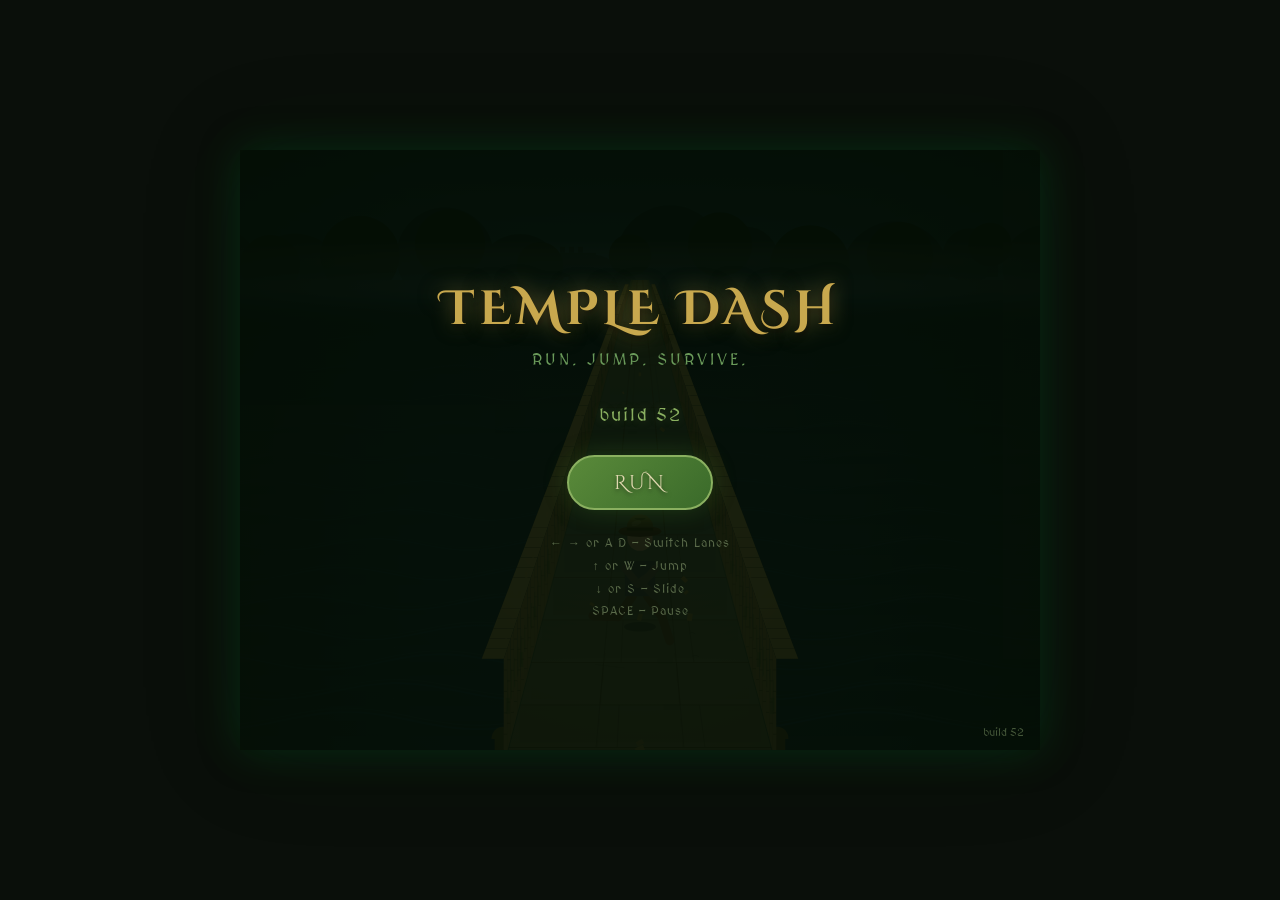
==== commit 02228cc4: "Revert "Make game mobile-friendly: responsive canvas, touch controls, scaled UI" This reverts commit" ====
--- a/index.html
+++ b/index.html
@@ -2,7 +2,7 @@
 <html lang="en">
 <head>
   <meta charset="UTF-8">
-  <meta name="viewport" content="width=device-width, initial-scale=1.0, maximum-scale=1.0, user-scalable=no, viewport-fit=cover">
+  <meta name="viewport" content="width=device-width, initial-scale=1.0">
   <title>Temple Dash</title>
   <link rel="stylesheet" href="style.css">
 </head>
@@ -103,17 +103,11 @@
 
     <button id="startBtn">RUN</button>
 
-    <div class="controls-hint controls-keyboard">
+    <div class="controls-hint">
       &larr; &rarr; or A D &mdash; Switch Lanes<br>
       &uarr; or W &mdash; Jump<br>
       &darr; or S &mdash; Slide<br>
       SPACE &mdash; Pause
-    </div>
-    <div class="controls-hint controls-touch">
-      Swipe Left / Right &mdash; Switch Lanes<br>
-      Swipe Up &mdash; Jump<br>
-      Swipe Down &mdash; Slide<br>
-      Tap &#9646;&#9646; &mdash; Pause
     </div>
     <div class="overlay-version" id="overlayVersion"></div>
   </div>
--- a/style.css
+++ b/style.css
@@ -16,25 +16,12 @@
   position: relative;
   width: 800px;
   height: 600px;
-  max-width: 100vw;
-  max-height: 100vh;
-  aspect-ratio: 4 / 3;
-}
-
-@supports (aspect-ratio: 4 / 3) {
-  #gameWrapper {
-    width: min(800px, 100vw, calc(100vh * 4 / 3));
-    height: auto;
-  }
 }
 
 canvas {
   display: block;
-  width: 100%;
-  height: 100%;
   border-radius: 8px;
   box-shadow: 0 0 40px rgba(0,80,30,0.4), 0 0 100px rgba(0,40,15,0.2);
-  touch-action: none;
 }
 
 /* ---- Overlay (start / game-over screen) ---- */
@@ -123,14 +110,6 @@
   text-align: center;
   line-height: 1.9;
   letter-spacing: 1px;
-}
-
-.controls-touch { display: none; }
-.controls-keyboard { display: block; }
-
-@media (pointer: coarse) {
-  .controls-touch { display: block; }
-  .controls-keyboard { display: none; }
 }
 
 /* ---- HUD ---- */
@@ -793,149 +772,3 @@
   background: #c73652;
   transform: scale(1.04);
 }
-
-/* ---- Mobile responsive ---- */
-
-@media (max-width: 500px) {
-  #overlay h1 {
-    font-size: 26px;
-    letter-spacing: 2px;
-    margin-bottom: 4px;
-  }
-  #overlay .subtitle {
-    font-size: 12px;
-    margin-bottom: 18px;
-    letter-spacing: 2px;
-  }
-  #overlay .score-display {
-    font-size: 18px;
-  }
-  #overlay .outrun {
-    font-size: 13px;
-  }
-  #overlay .high-score {
-    font-size: 12px;
-    margin-bottom: 16px;
-  }
-  #overlay .world-best {
-    font-size: 11px;
-  }
-  #startBtn {
-    font-size: 15px;
-    padding: 10px 32px;
-  }
-  .controls-hint {
-    font-size: 10px;
-    margin-top: 14px;
-    line-height: 1.7;
-  }
-  #overlay .overlay-version-large {
-    font-size: 13px;
-    margin-bottom: 16px;
-  }
-  #overlay .overlay-version {
-    font-size: 9px;
-  }
-
-  #hud {
-    padding: 6px 10px;
-  }
-  .hud-left {
-    gap: 12px;
-  }
-  .hud-label {
-    font-size: 7px;
-    letter-spacing: 1px;
-    margin-bottom: 2px;
-  }
-  .hud-value {
-    font-size: 15px;
-  }
-  .mute-btn {
-    font-size: 14px;
-  }
-  .biome-chip {
-    font-size: 10px;
-    padding: 2px 8px;
-  }
-  .version {
-    font-size: 8px;
-  }
-
-  .powerup-hud {
-    bottom: 6px;
-  }
-  .streak-bar {
-    padding: 3px 8px;
-    font-size: 9px;
-  }
-
-  .leaderboard {
-    margin-top: 14px;
-    width: 260px;
-  }
-  .leaderboard-title {
-    font-size: 10px;
-    letter-spacing: 2px;
-  }
-  .leaderboard-list {
-    max-height: 120px;
-  }
-  .leaderboard-list li {
-    padding: 4px 10px;
-    font-size: 11px;
-  }
-
-  .pro-popup-card {
-    padding: 24px 20px 20px;
-  }
-  .pro-popup-emoji {
-    font-size: 36px;
-  }
-  .pro-popup-title {
-    font-size: 18px;
-  }
-  .pro-popup-text {
-    font-size: 13px;
-  }
-  .pro-popup-buy {
-    font-size: 14px;
-    padding: 10px 30px;
-  }
-
-  .pause-card h2 {
-    font-size: 26px;
-  }
-  .pause-hint {
-    font-size: 12px;
-  }
-  #resumeBtn {
-    font-size: 13px;
-    padding: 8px 28px;
-  }
-}
-
-@media (max-height: 400px) {
-  #overlay h1 {
-    font-size: 22px;
-  }
-  #overlay .subtitle {
-    font-size: 10px;
-    margin-bottom: 10px;
-  }
-  #startBtn {
-    font-size: 14px;
-    padding: 8px 28px;
-  }
-  .leaderboard {
-    display: none;
-  }
-  .controls-hint {
-    margin-top: 8px;
-    font-size: 9px;
-  }
-  #overlay .overlay-version-large {
-    font-size: 11px;
-    margin-bottom: 10px;
-  }
-}
